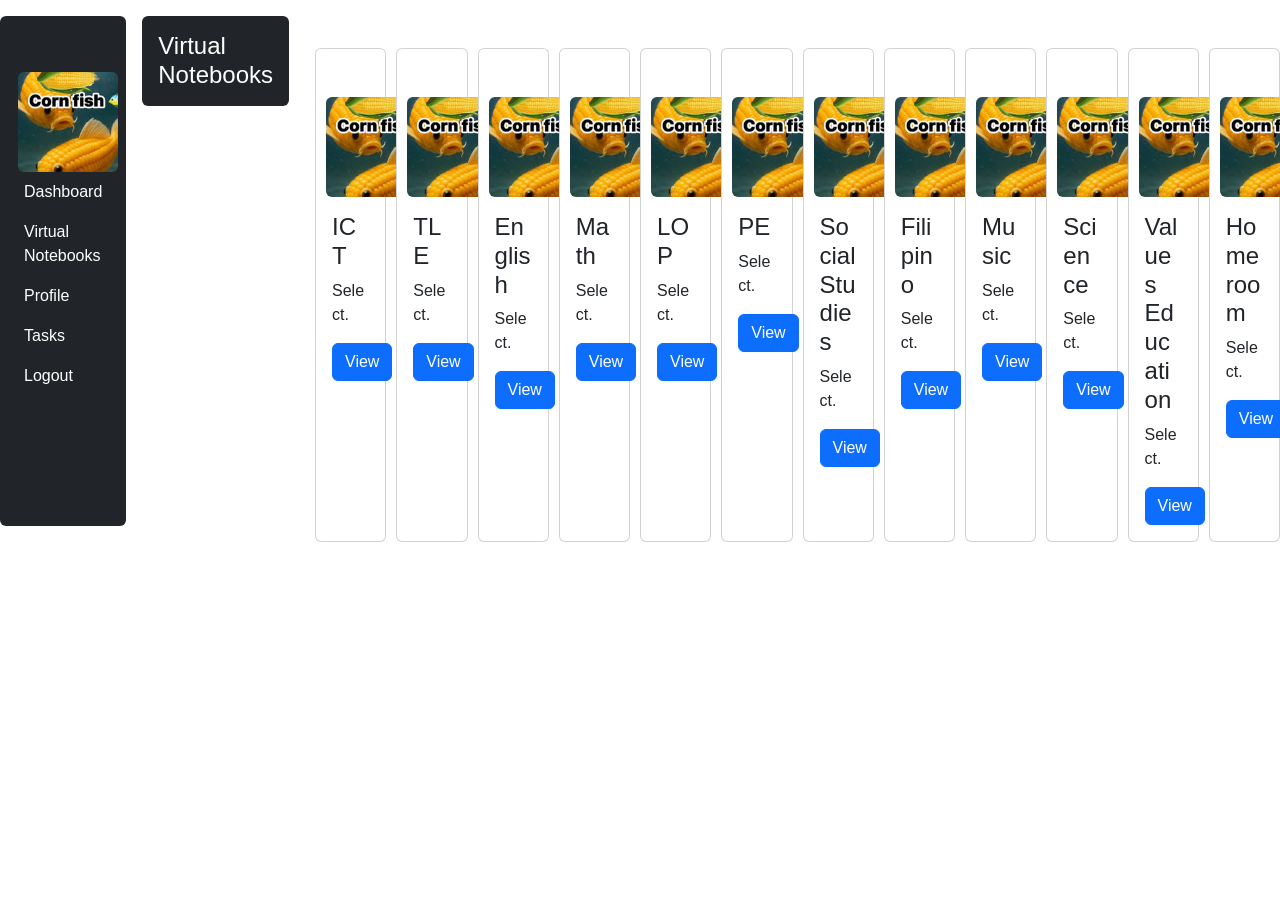
==== notes.html @ dece4b1d "Add files via upload" ====
<!DOCTYPE html>
<html lang="en">
<head>
    <meta charset="UTF-8">
    <meta name="viewport" content="width=device-width, initial-scale=1.0">
    <title>Q4-Notes</title>
    <link href="https://cdn.jsdelivr.net/npm/bootstrap@5.3.3/dist/css/bootstrap.min.css" rel="stylesheet">
    <link rel="stylesheet" href="styles.css">
</head>
<body>
    <div class="d-flex align-items-stretch ">
        <div class="bg-dark mb-3 mt-3 text-white p-2 rounded">
            <a href=""><img src="CornFish 2.png" class="mt-5 rounded" alt="Corn" width="100px"></a> <br>
            <ul class="nav flex-column">
                <li><a href="" class="nav-link text-white">Dashboard</a></li>
                <li><a href="" class="nav-link text-white">Virtual Notebooks</a></li>
                <li><a href="" class="nav-link text-white">Profile</a></li>
                <li><a href="" class="nav-link text-white">Tasks</a></li>
                <li><a href="" class="nav-link text-white">Logout</a></li>
            </ul>
        </div>
        <!-- Col 2 -->
        <div class="vn text-white p-3 ">
            <h4 class="bg-dark text-white p-3 rounded">Virtual Notebooks</h4>
            
        </div>
        <!-- Col 3 -->

        <!-- 1 -->
        <div class="card mt-5" style="width:400px">
                <img class="card-hero text-center mt-5 rounded" src="CornFish 2.png" alt="Card image" width="100px">
            <div class="card-body">
                <h4 class="card-title">ICT</h4>
                <p class="card-text">Select.</p>
                <a href="#" class="btn btn-primary">View</a>
            </div>
        </div>

        <!-- 2 -->
        <div class="card mt-5" style="width:400px">
                <img class="card-hero text-center mt-5 rounded" src="CornFish 2.png" alt="Card image" width="100px">
            <div class="card-body">
                <h4 class="card-title">TLE</h4>
                <p class="card-text">Select.</p>
                <a href="#" class="btn btn-primary">View</a>
            </div>
        </div>

        <!-- 3 -->
        <div class="card mt-5" style="width:400px">
                <img class="card-hero text-center mt-5 rounded" src="CornFish 2.png" alt="Card image" width="100px">
            <div class="card-body">
                <h4 class="card-title">English</h4>
                <p class="card-text">Select.</p>
                <a href="#" class="btn btn-primary">View</a>
            </div>
        </div>
        <!-- 4 -->
        <div class="card mt-5" style="width:400px">
                <img class="card-hero text-center mt-5 rounded" src="CornFish 2.png" alt="Card image" width="100px">
            <div class="card-body">
                <h4 class="card-title">Math</h4>
                <p class="card-text">Select.</p>
                <a href="#" class="btn btn-primary">View</a>
            </div>
        </div>
        <!-- 5 -->
        <div class="card mt-5" style="width:400px">
                <img class="card-hero text-center mt-5 rounded" src="CornFish 2.png" alt="Card image" width="100px">
            <div class="card-body">
                <h4 class="card-title">LOP</h4>
                <p class="card-text">Select.</p>
                <a href="#" class="btn btn-primary">View</a>
            </div>
        </div>
        <!-- 6 -->
        <div class="card mt-5" style="width:400px">
                <img class="card-hero text-center mt-5 rounded" src="CornFish 2.png" alt="Card image" width="100px">
            <div class="card-body">
                <h4 class="card-title">PE</h4>
                <p class="card-text">Select.</p>
                <a href="#" class="btn btn-primary">View</a>
            </div>
        </div>
        <!-- 7 -->
        <div class="card mt-5" style="width:400px">
                <img class="card-hero text-center mt-5 rounded" src="CornFish 2.png" alt="Card image" width="100px">
            <div class="card-body">
                <h4 class="card-title">Social Studies</h4>
                <p class="card-text">Select.</p>
                <a href="#" class="btn btn-primary">View</a>
            </div>
        </div>

        <!-- 8 -->
        <div class="card mt-5" style="width:400px">
                <img class="card-hero text-center mt-5 rounded" src="CornFish 2.png" alt="Card image" width="100px">
            <div class="card-body">
                <h4 class="card-title">Filipino</h4>
                <p class="card-text">Select.</p>
                <a href="#" class="btn btn-primary">View</a>
            </div>
        </div>
        <!-- 9 -->
        <div class="card mt-5" style="width:400px">
                <img class="card-hero text-center mt-5 rounded" src="CornFish 2.png" alt="Card image" width="100px">
            <div class="card-body">
                <h4 class="card-title">Music</h4>
                <p class="card-text">Select.</p>
                <a href="#" class="btn btn-primary">View</a>
            </div>
        </div>

        <!-- 10 -->
        <div class="card mt-5" style="width:400px">
                <img class="card-hero text-center mt-5 rounded" src="CornFish 2.png" alt="Card image" width="100px">
            <div class="card-body">
                <h4 class="card-title">Science</h4>
                <p class="card-text">Select.</p>
                <a href="#" class="btn btn-primary">View</a>
            </div>
        </div>

        <!-- 11 -->
        <div class="card mt-5" style="width:400px">
                <img class="card-hero text-center mt-5 rounded" src="CornFish 2.png" alt="Card image" width="100px">
            <div class="card-body">
                <h4 class="card-title">Values Education</h4>
                <p class="card-text">Select.</p>
                <a href="#" class="btn btn-primary">View</a>
            </div>
        </div>

        <!-- 12 -->
        <div class="card mt-5" style="width:400px">
                <img class="card-hero text-center mt-5 rounded" src="CornFish 2.png" alt="Card image" width="100px">
            <div class="card-body">
                <h4 class="card-title">Homeroom</h4>
                <p class="card-text">Select.</p>
                <a href="#" class="btn btn-primary">View</a>
            </div>
        </div>

        <!-- 13 -->
        
</div>  

    <script src="https://cdn.jsdelivr.net/npm/bootstrap@5.3.3/dist/js/bootstrap.bundle.min.js"></script>
</body>
</html>
---- styles.css ----
img {
    margin-left: 10px
    
}

.card {
    margin-left: 10px;
}

body {
    background-image: url(https://t3.ftcdn.net/jpg/02/52/61/96/360_F_252619603_JVfZRyinpRGECZYEXm9srIPusT6OE8hO.jpg);
    font-family:'Lucida Sans', 'Lucida Sans Regular', 'Lucida Grande', 'Lucida Sans Unicode', Geneva, Verdana, sans-serif;
    background-repeat: no-repeat;
    background-size: cover;
}
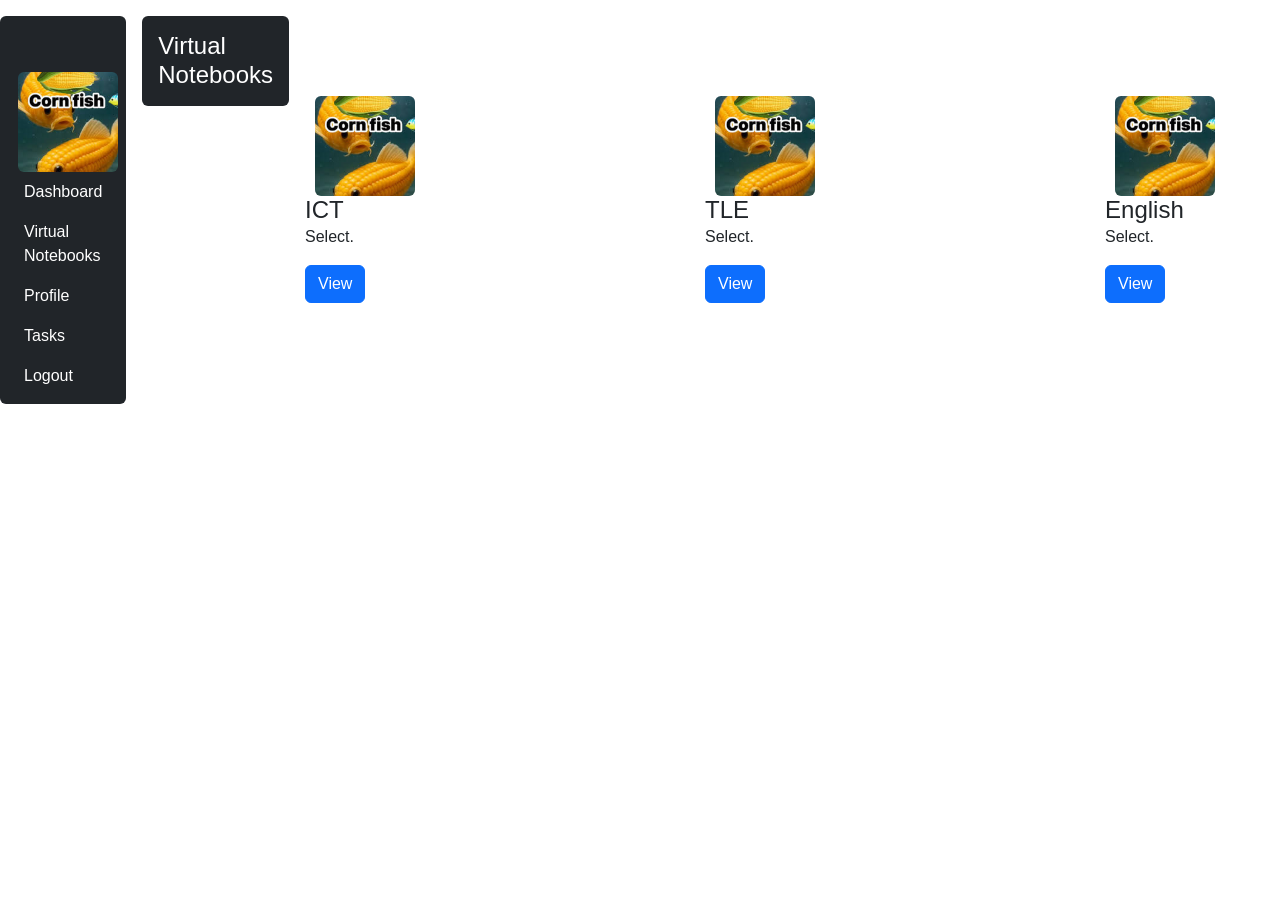
==== commit b751b82d: "Fix HTML structure and update card layout" ====
--- a/notes.html
+++ b/notes.html
@@ -27,7 +27,7 @@
         <!-- Col 3 -->
 
         <!-- 1 -->
-        <div class="card mt-5" style="width:400px">
+        <div class="col-4 mt-5" style="width:400px">
                 <img class="card-hero text-center mt-5 rounded" src="CornFish 2.png" alt="Card image" width="100px">
             <div class="card-body">
                 <h4 class="card-title">ICT</h4>
@@ -37,7 +37,7 @@
         </div>
 
         <!-- 2 -->
-        <div class="card mt-5" style="width:400px">
+        <div class="col-4 mt-5" style="width:400px">
                 <img class="card-hero text-center mt-5 rounded" src="CornFish 2.png" alt="Card image" width="100px">
             <div class="card-body">
                 <h4 class="card-title">TLE</h4>
@@ -47,7 +47,7 @@
         </div>
 
         <!-- 3 -->
-        <div class="card mt-5" style="width:400px">
+        <div class="col-4 mt-5" style="width:400px">
                 <img class="card-hero text-center mt-5 rounded" src="CornFish 2.png" alt="Card image" width="100px">
             <div class="card-body">
                 <h4 class="card-title">English</h4>
@@ -56,7 +56,7 @@
             </div>
         </div>
         <!-- 4 -->
-        <div class="card mt-5" style="width:400px">
+        <div class="col-4 mt-5" style="width:400px">
                 <img class="card-hero text-center mt-5 rounded" src="CornFish 2.png" alt="Card image" width="100px">
             <div class="card-body">
                 <h4 class="card-title">Math</h4>
@@ -65,7 +65,7 @@
             </div>
         </div>
         <!-- 5 -->
-        <div class="card mt-5" style="width:400px">
+        <div class="col-4 mt-5" style="width:400px">
                 <img class="card-hero text-center mt-5 rounded" src="CornFish 2.png" alt="Card image" width="100px">
             <div class="card-body">
                 <h4 class="card-title">LOP</h4>
@@ -74,7 +74,7 @@
             </div>
         </div>
         <!-- 6 -->
-        <div class="card mt-5" style="width:400px">
+        <div class="col-4 mt-5" style="width:400px">
                 <img class="card-hero text-center mt-5 rounded" src="CornFish 2.png" alt="Card image" width="100px">
             <div class="card-body">
                 <h4 class="card-title">PE</h4>
@@ -83,7 +83,7 @@
             </div>
         </div>
         <!-- 7 -->
-        <div class="card mt-5" style="width:400px">
+        <div class="col-4 mt-5" style="width:400px">
                 <img class="card-hero text-center mt-5 rounded" src="CornFish 2.png" alt="Card image" width="100px">
             <div class="card-body">
                 <h4 class="card-title">Social Studies</h4>
@@ -93,7 +93,7 @@
         </div>
 
         <!-- 8 -->
-        <div class="card mt-5" style="width:400px">
+        <div class="col-4 mt-5" style="width:400px">
                 <img class="card-hero text-center mt-5 rounded" src="CornFish 2.png" alt="Card image" width="100px">
             <div class="card-body">
                 <h4 class="card-title">Filipino</h4>
@@ -102,7 +102,7 @@
             </div>
         </div>
         <!-- 9 -->
-        <div class="card mt-5" style="width:400px">
+        <div class="col-4 mt-5" style="width:400px">
                 <img class="card-hero text-center mt-5 rounded" src="CornFish 2.png" alt="Card image" width="100px">
             <div class="card-body">
                 <h4 class="card-title">Music</h4>
@@ -112,7 +112,7 @@
         </div>
 
         <!-- 10 -->
-        <div class="card mt-5" style="width:400px">
+        <div class="col-4 mt-5" style="width:400px">
                 <img class="card-hero text-center mt-5 rounded" src="CornFish 2.png" alt="Card image" width="100px">
             <div class="card-body">
                 <h4 class="card-title">Science</h4>
@@ -122,7 +122,7 @@
         </div>
 
         <!-- 11 -->
-        <div class="card mt-5" style="width:400px">
+        <div class="col-4 mt-5" style="width:400px">
                 <img class="card-hero text-center mt-5 rounded" src="CornFish 2.png" alt="Card image" width="100px">
             <div class="card-body">
                 <h4 class="card-title">Values Education</h4>
@@ -132,7 +132,7 @@
         </div>
 
         <!-- 12 -->
-        <div class="card mt-5" style="width:400px">
+        <div class="col-4 mt-5" style="width:400px">
                 <img class="card-hero text-center mt-5 rounded" src="CornFish 2.png" alt="Card image" width="100px">
             <div class="card-body">
                 <h4 class="card-title">Homeroom</h4>
@@ -147,4 +147,4 @@
 
     <script src="https://cdn.jsdelivr.net/npm/bootstrap@5.3.3/dist/js/bootstrap.bundle.min.js"></script>
 </body>
-</html>+</html>
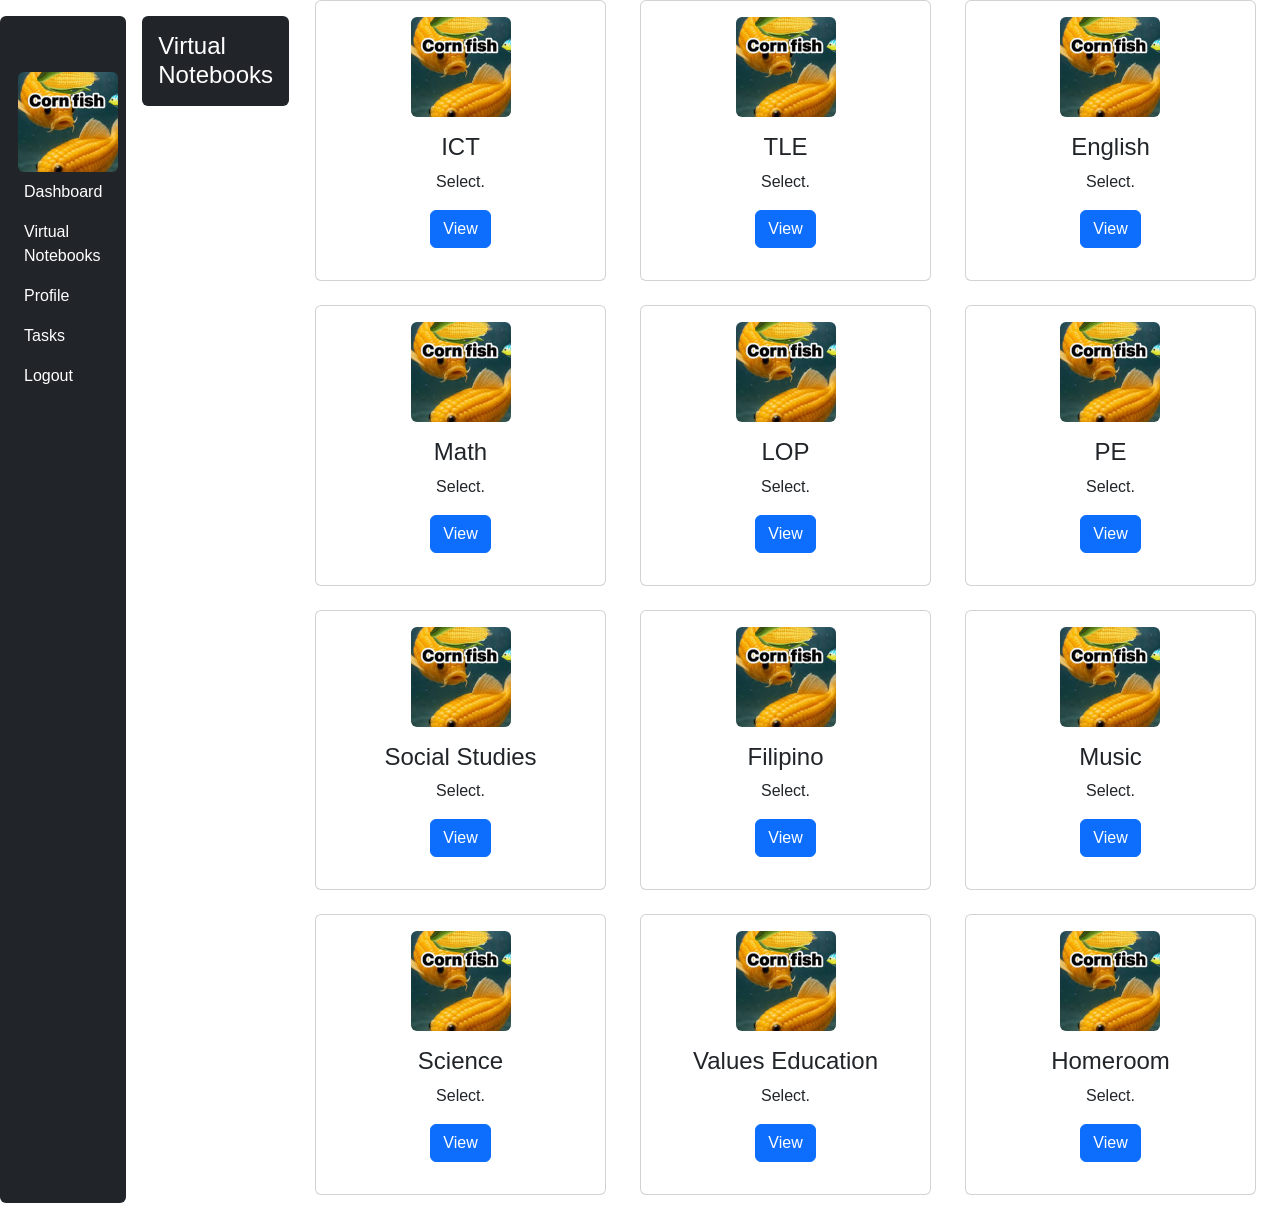
==== commit b1bbf48a: "Update notes.html" ====
--- a/notes.html
+++ b/notes.html
@@ -26,120 +26,160 @@
         </div>
         <!-- Col 3 -->
 
-        <!-- 1 -->
-        <div class="col-4 mt-5" style="width:400px">
-                <img class="card-hero text-center mt-5 rounded" src="CornFish 2.png" alt="Card image" width="100px">
+       <!-- Ensure all cards are inside a single "row" div -->
+<div class="row">
+
+   <div class="row">
+    <!-- 1: ICT -->
+    <div class="col-md-4 mb-4">
+        <div class="card text-center p-3">
+            <img class="mx-auto rounded" src="CornFish 2.png" alt="ICT" width="100px">
             <div class="card-body">
                 <h4 class="card-title">ICT</h4>
                 <p class="card-text">Select.</p>
                 <a href="#" class="btn btn-primary">View</a>
             </div>
         </div>
+    </div>
 
-        <!-- 2 -->
-        <div class="col-4 mt-5" style="width:400px">
-                <img class="card-hero text-center mt-5 rounded" src="CornFish 2.png" alt="Card image" width="100px">
+    <!-- 2: TLE -->
+    <div class="col-md-4 mb-4">
+        <div class="card text-center p-3">
+            <img class="mx-auto rounded" src="CornFish 2.png" alt="TLE" width="100px">
             <div class="card-body">
                 <h4 class="card-title">TLE</h4>
                 <p class="card-text">Select.</p>
                 <a href="#" class="btn btn-primary">View</a>
             </div>
         </div>
+    </div>
 
-        <!-- 3 -->
-        <div class="col-4 mt-5" style="width:400px">
-                <img class="card-hero text-center mt-5 rounded" src="CornFish 2.png" alt="Card image" width="100px">
+    <!-- 3: English -->
+    <div class="col-md-4 mb-4">
+        <div class="card text-center p-3">
+            <img class="mx-auto rounded" src="CornFish 2.png" alt="English" width="100px">
             <div class="card-body">
                 <h4 class="card-title">English</h4>
                 <p class="card-text">Select.</p>
                 <a href="#" class="btn btn-primary">View</a>
             </div>
         </div>
-        <!-- 4 -->
-        <div class="col-4 mt-5" style="width:400px">
-                <img class="card-hero text-center mt-5 rounded" src="CornFish 2.png" alt="Card image" width="100px">
+    </div>
+
+    <!-- 4: Math -->
+    <div class="col-md-4 mb-4">
+        <div class="card text-center p-3">
+            <img class="mx-auto rounded" src="CornFish 2.png" alt="Math" width="100px">
             <div class="card-body">
                 <h4 class="card-title">Math</h4>
                 <p class="card-text">Select.</p>
                 <a href="#" class="btn btn-primary">View</a>
             </div>
         </div>
-        <!-- 5 -->
-        <div class="col-4 mt-5" style="width:400px">
-                <img class="card-hero text-center mt-5 rounded" src="CornFish 2.png" alt="Card image" width="100px">
+    </div>
+
+    <!-- 5: LOP -->
+    <div class="col-md-4 mb-4">
+        <div class="card text-center p-3">
+            <img class="mx-auto rounded" src="CornFish 2.png" alt="LOP" width="100px">
             <div class="card-body">
                 <h4 class="card-title">LOP</h4>
                 <p class="card-text">Select.</p>
                 <a href="#" class="btn btn-primary">View</a>
             </div>
         </div>
-        <!-- 6 -->
-        <div class="col-4 mt-5" style="width:400px">
-                <img class="card-hero text-center mt-5 rounded" src="CornFish 2.png" alt="Card image" width="100px">
+    </div>
+
+    <!-- 6: PE -->
+    <div class="col-md-4 mb-4">
+        <div class="card text-center p-3">
+            <img class="mx-auto rounded" src="CornFish 2.png" alt="PE" width="100px">
             <div class="card-body">
                 <h4 class="card-title">PE</h4>
                 <p class="card-text">Select.</p>
                 <a href="#" class="btn btn-primary">View</a>
             </div>
         </div>
-        <!-- 7 -->
-        <div class="col-4 mt-5" style="width:400px">
-                <img class="card-hero text-center mt-5 rounded" src="CornFish 2.png" alt="Card image" width="100px">
+    </div>
+
+    <!-- 7: Social Studies -->
+    <div class="col-md-4 mb-4">
+        <div class="card text-center p-3">
+            <img class="mx-auto rounded" src="CornFish 2.png" alt="Social Studies" width="100px">
             <div class="card-body">
                 <h4 class="card-title">Social Studies</h4>
                 <p class="card-text">Select.</p>
                 <a href="#" class="btn btn-primary">View</a>
             </div>
         </div>
+    </div>
 
-        <!-- 8 -->
-        <div class="col-4 mt-5" style="width:400px">
-                <img class="card-hero text-center mt-5 rounded" src="CornFish 2.png" alt="Card image" width="100px">
+    <!-- 8: Filipino -->
+    <div class="col-md-4 mb-4">
+        <div class="card text-center p-3">
+            <img class="mx-auto rounded" src="CornFish 2.png" alt="Filipino" width="100px">
             <div class="card-body">
                 <h4 class="card-title">Filipino</h4>
                 <p class="card-text">Select.</p>
                 <a href="#" class="btn btn-primary">View</a>
             </div>
         </div>
-        <!-- 9 -->
-        <div class="col-4 mt-5" style="width:400px">
-                <img class="card-hero text-center mt-5 rounded" src="CornFish 2.png" alt="Card image" width="100px">
+    </div>
+
+    <!-- 9: Music -->
+    <div class="col-md-4 mb-4">
+        <div class="card text-center p-3">
+            <img class="mx-auto rounded" src="CornFish 2.png" alt="Music" width="100px">
             <div class="card-body">
                 <h4 class="card-title">Music</h4>
                 <p class="card-text">Select.</p>
                 <a href="#" class="btn btn-primary">View</a>
             </div>
         </div>
+    </div>
 
-        <!-- 10 -->
-        <div class="col-4 mt-5" style="width:400px">
-                <img class="card-hero text-center mt-5 rounded" src="CornFish 2.png" alt="Card image" width="100px">
+    <!-- 10: Science -->
+    <div class="col-md-4 mb-4">
+        <div class="card text-center p-3">
+            <img class="mx-auto rounded" src="CornFish 2.png" alt="Science" width="100px">
             <div class="card-body">
                 <h4 class="card-title">Science</h4>
                 <p class="card-text">Select.</p>
                 <a href="#" class="btn btn-primary">View</a>
             </div>
         </div>
+    </div>
 
-        <!-- 11 -->
-        <div class="col-4 mt-5" style="width:400px">
-                <img class="card-hero text-center mt-5 rounded" src="CornFish 2.png" alt="Card image" width="100px">
+    <!-- 11: Values Education -->
+    <div class="col-md-4 mb-4">
+        <div class="card text-center p-3">
+            <img class="mx-auto rounded" src="CornFish 2.png" alt="Values" width="100px">
             <div class="card-body">
                 <h4 class="card-title">Values Education</h4>
                 <p class="card-text">Select.</p>
                 <a href="#" class="btn btn-primary">View</a>
             </div>
         </div>
+    </div>
 
-        <!-- 12 -->
-        <div class="col-4 mt-5" style="width:400px">
-                <img class="card-hero text-center mt-5 rounded" src="CornFish 2.png" alt="Card image" width="100px">
+    <!-- 12: Homeroom -->
+    <div class="col-md-4 mb-4">
+        <div class="card text-center p-3">
+            <img class="mx-auto rounded" src="CornFish 2.png" alt="Homeroom" width="100px">
             <div class="card-body">
                 <h4 class="card-title">Homeroom</h4>
                 <p class="card-text">Select.</p>
                 <a href="#" class="btn btn-primary">View</a>
             </div>
         </div>
+    </div>
+</div>
+
+
+    
+
+</div>
+
 
         <!-- 13 -->
         
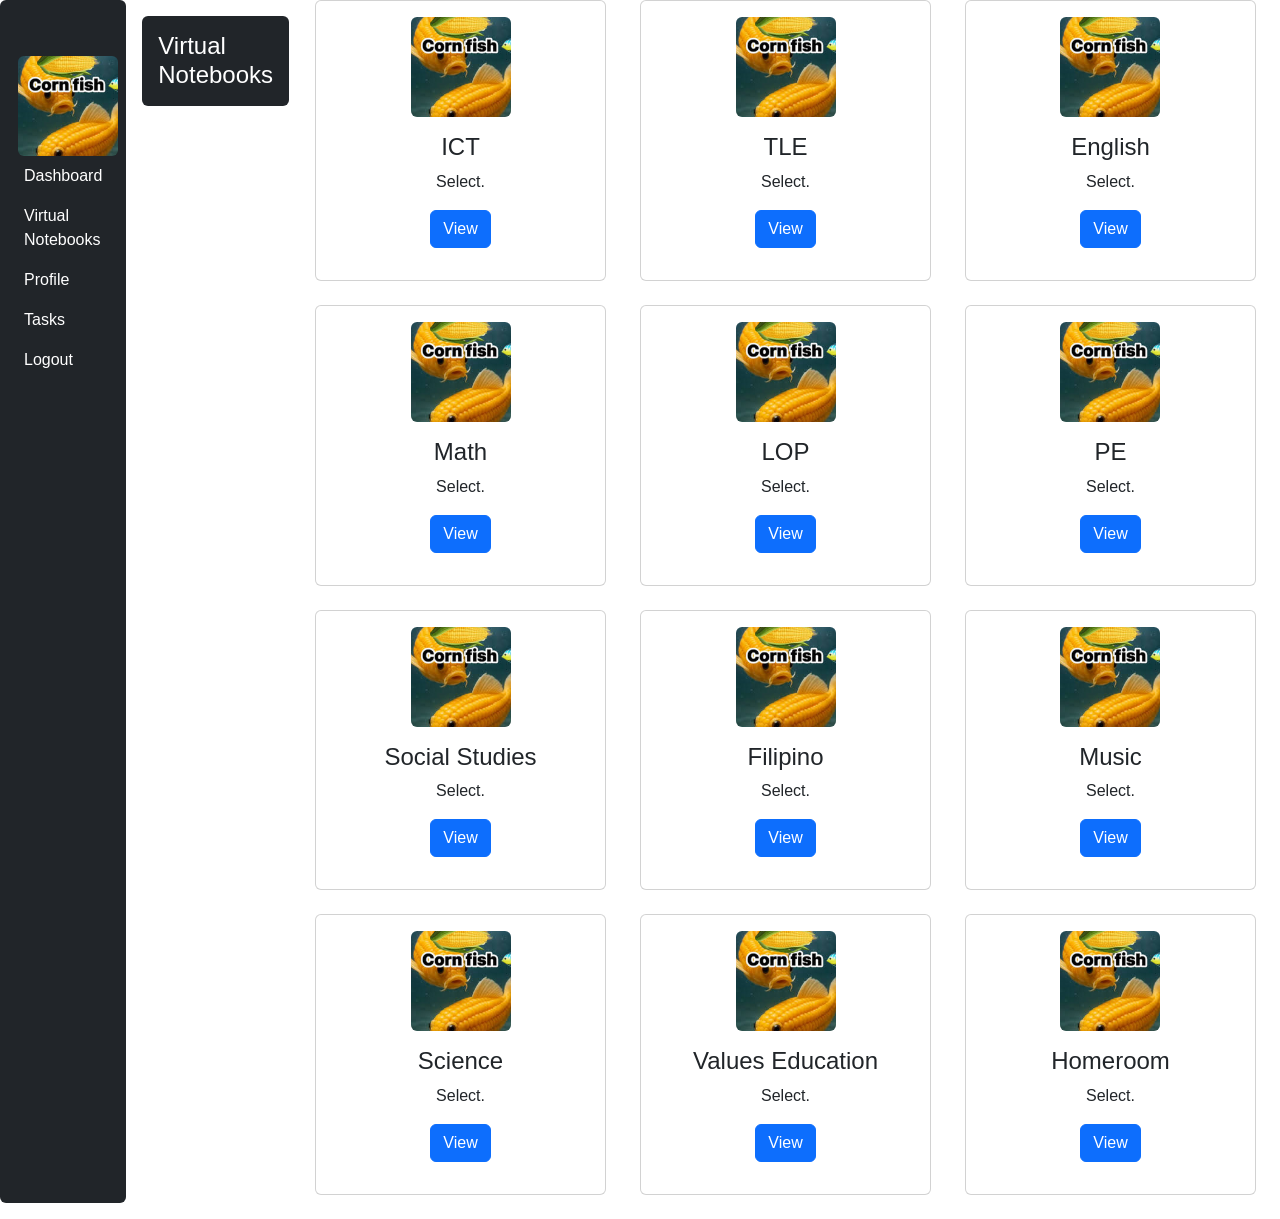
==== commit 32111e15: "Update notes.html" ====
--- a/notes.html
+++ b/notes.html
@@ -9,7 +9,7 @@
 </head>
 <body>
     <div class="d-flex align-items-stretch ">
-        <div class="bg-dark mb-3 mt-3 text-white p-2 rounded">
+        <div class="bg-dark mb-3 text-white p-2 rounded">
             <a href=""><img src="CornFish 2.png" class="mt-5 rounded" alt="Corn" width="100px"></a> <br>
             <ul class="nav flex-column">
                 <li><a href="" class="nav-link text-white">Dashboard</a></li>
@@ -173,7 +173,7 @@
             </div>
         </div>
     </div>
-</div>
+
 
 
     
